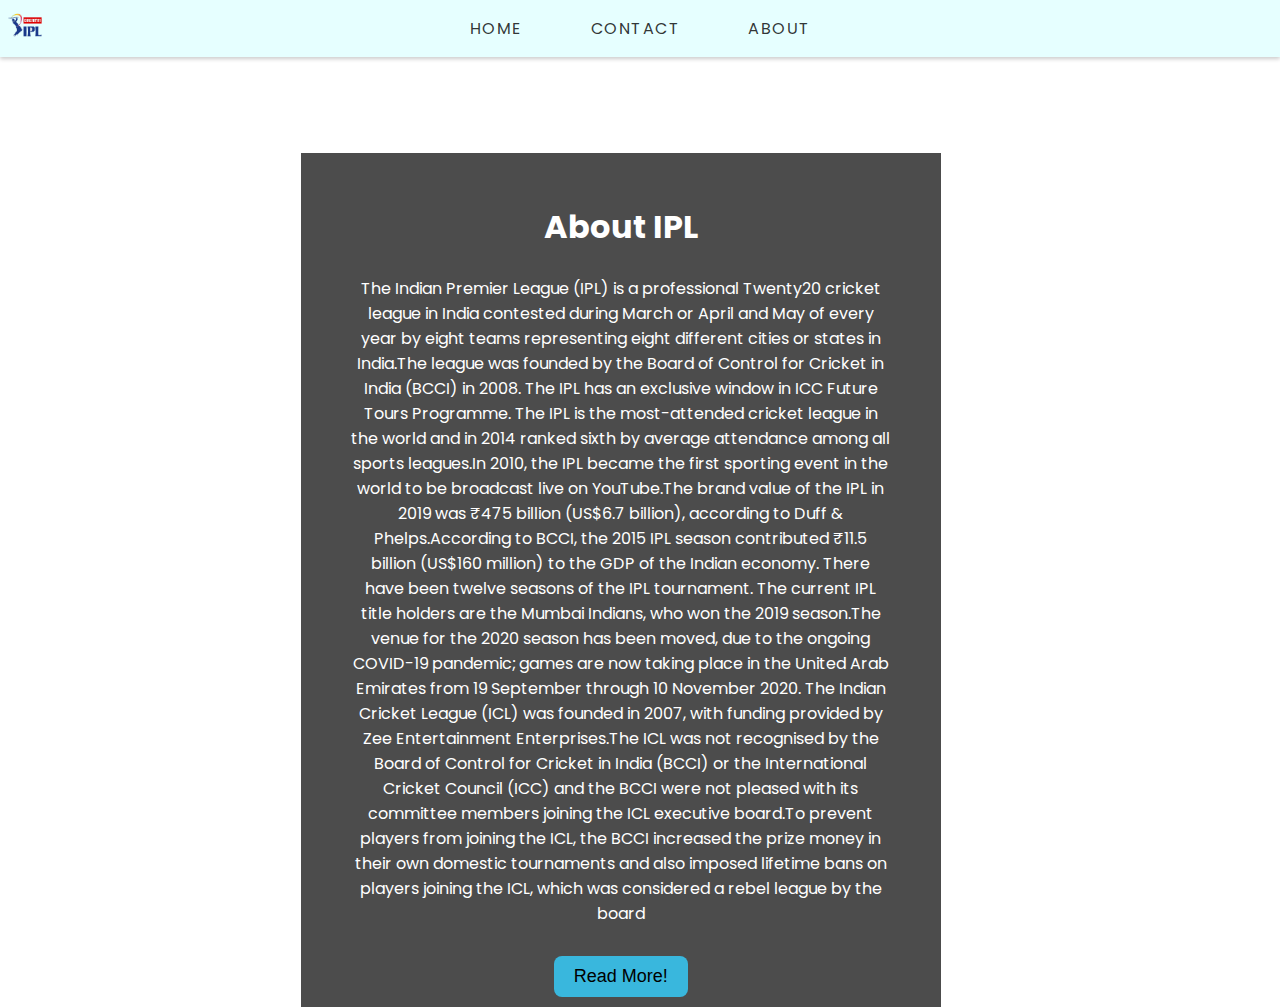
==== about.html @ 226a5529 "about page added" ====
<!DOCTYPE html>
<html lang="en">
<head>
    <meta charset="UTF-8">
    <link rel="stylesheet" href="style.css"/>
    <link rel="stylesheet" href="about.css">
    <title>About IPL</title>
</head>
<body>
    <a href="index.html" class="brand-logo">
        <img src="ipl.png" alt="IPL">
    </a>
    <header id="topbar">       
        <nav>            
            <a class="menu-item active" href="index.html">Home</a>
            <a class="menu-item"  href="contact.html">Contact</a>
            <a class="menu-item" href="about.html">About</a>
        </nav>
    </header>
    <div class="main">
        <h1 align="center">About IPL</h1>
        <br>
       
        
        <p>
            The Indian Premier League (IPL) is a professional Twenty20 cricket league in India contested during March or April and May of every year by eight teams representing eight different cities or states in India.The league was founded by the Board of Control for Cricket in India (BCCI) in 2008. The IPL has an exclusive window in ICC Future Tours Programme.
            The IPL is the most-attended cricket league in the world and in 2014 ranked sixth by average attendance among all sports leagues.In 2010, the IPL became the first sporting event in the world to be broadcast live on YouTube.The brand value of the IPL in 2019 was ₹475 billion (US$6.7 billion), according to Duff & Phelps.According to BCCI, the 2015 IPL season contributed ₹11.5 billion (US$160 million) to the GDP of the Indian economy.

            There have been twelve seasons of the IPL tournament. The current IPL title holders are the Mumbai Indians, who won the 2019 season.The venue for the 2020 season has been moved, due to the ongoing COVID-19 pandemic; games are now taking place in the United Arab Emirates from 19 September through 10 November 2020.
            The Indian Cricket League (ICL) was founded in 2007, with funding provided by Zee Entertainment Enterprises.The ICL was not recognised by the Board of Control for Cricket in India (BCCI) or the International Cricket Council (ICC) and the BCCI were not pleased with its committee members joining the ICL executive board.To prevent players from joining the ICL, the BCCI increased the prize money in their own domestic tournaments and also imposed lifetime bans on players joining the ICL, which was considered a rebel league by the board
        </p>
        <a href="https://en.wikipedia.org/wiki/Indian_Premier_League">
            <button class="btn">Read More!</button>
        </a>
    </div>
</body>
</html>
---- style.css ----
@import url('https://fonts.googleapis.com/css2?family=Poppins:wght@300&display=swap');


body{
    margin: 0;
    font-family: 'Poppins', sans-serif; 
    background : url('https://images.unsplash.com/photo-1540747913346-19e32dc3e97e?ixlib=rb-1.2.1&ixid=eyJhcHBfaWQiOjEyMDd9&w=1000&q=80') top center;
    background-size:cover;
    height: 100vh;
}

#topbar{
    text-align: center;
    box-shadow: 0 2px 4px #ccc;
    padding: 16px;
    background-color:#e6ffff ;
}

.menu-item{
    text-decoration: none;
    text-transform: uppercase;
    color: rgba(0,0,0, 0.8);     
    margin: 0 16px;
    padding: 16px;
    letter-spacing: 1.5px;
    
}
.brand-logo img{
    
    position: absolute;
    height: 50px;
}
.menu-item:hover{
    background-color: black;
    color: white;
}

.styled-table{
    border-collapse: collapse;
    font-size: 0.9em;
    min-width: 400px;
    border-collapse: collapse;
    border-radius: 1em;
    overflow: hidden;
    box-shadow: 25px 30px 15px black;
    margin: auto;
    margin-top: 20px;
    
}

.table-main-header{
    background-color: #99ddff;
}

.table-img{
    height: 65px;
}

.table-head{
    background-color: #99ddff;
    text-align: left;
}

.styled-table th,
.styled-table td{
    padding: 2px 5px;
}

.styled-table tbody tr{
    border-bottom: 1px solid #dddddd; 
    line-height: 1.6;
}

.styled-table tbody tr:nth-of-type(odd)
{
    background-color:#e6fff9;
}
.styled-table tbody tr:nth-of-type(even)
{
    background-color: #d6d6c2;
}
#card-grid{
    padding: 4% 12%;
    display: flex;
    flex-wrap: wrap;
    
}

.card{
    width: calc(25% - 16px);
    box-shadow: 10px 12px 9px black;
    border-radius: 6px;
    margin: 8px;
    background-color: white;
    
}

.card:hover{
    animation: bounce 1.3s linear;
}
@keyframes bounce{
    20%,50%,80%,to{
        transform: translateY(0);
    }
    40%{
        transform: translateY(-30px);
    }
}
.thumbnail{
    width: 100%;
    border-top-left-radius: 6px;
    border-top-right-radius: 6px;
    height: 150px;
}
.card a{
    text-decoration: none;
    
}

.card-label{
    margin: 0;
    padding: 12px;
    letter-spacing: 1.2px;    
}

@media screen and (max-width: 720px){
    .styled-table{
        margin: 20px;
    }
    .card{
        width: 100%;
    }
}
---- about.css ----
*{
    margin: 0;
    padding: 0;
    box-sizing: border-box;
    outline: none;
    
}

body{
    background: url('https://www.hdwallpapersfreedownload.com/uploads/large/ipl/ipl-t20-2018-trophy-cup-hd-wallpaper.jpg') no-repeat top center;
    background-size: cover;
    height: 100vh;
    
}

.main{
   width: 50%;
    background: rgba(0,0,0,0.7);
    color: #ffffff;
    text-align: center;
    padding: 50px;
    padding-bottom: 10px;
    position: absolute;
    top: 17%;
    left: 23.5%;
    transform: translateY(-50%,-50%);
}

.btn{
    margin-top: 30px;
    padding: 10px 20px;
    font-size: large;
    font-weight: 500;
    border: none;
    outline: none;
    background: #39b7dd;
    border-radius: 8px;
    cursor: pointer;
    transition: 0.3s ease-in-out;
}

.btn:hover{
    border: 1px solid white;
    background: black;
    color: greenyellow;
}
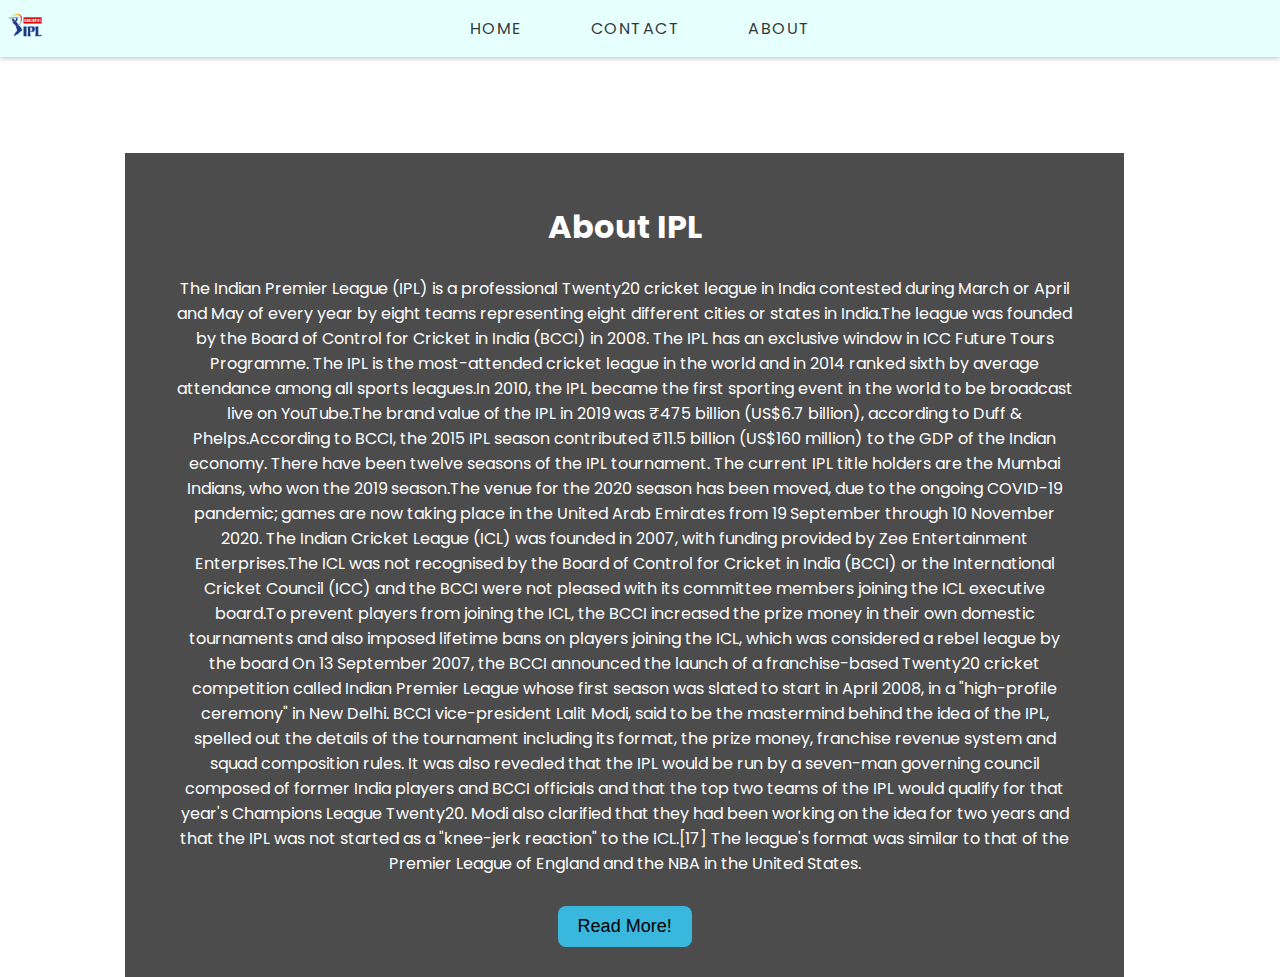
==== commit 41e08152: "Increased span of about us section" ====
--- a/about.html
+++ b/about.html
@@ -28,6 +28,7 @@
 
             There have been twelve seasons of the IPL tournament. The current IPL title holders are the Mumbai Indians, who won the 2019 season.The venue for the 2020 season has been moved, due to the ongoing COVID-19 pandemic; games are now taking place in the United Arab Emirates from 19 September through 10 November 2020.
             The Indian Cricket League (ICL) was founded in 2007, with funding provided by Zee Entertainment Enterprises.The ICL was not recognised by the Board of Control for Cricket in India (BCCI) or the International Cricket Council (ICC) and the BCCI were not pleased with its committee members joining the ICL executive board.To prevent players from joining the ICL, the BCCI increased the prize money in their own domestic tournaments and also imposed lifetime bans on players joining the ICL, which was considered a rebel league by the board
+            On 13 September 2007, the BCCI announced the launch of a franchise-based Twenty20 cricket competition called Indian Premier League whose first season was slated to start in April 2008, in a "high-profile ceremony" in New Delhi. BCCI vice-president Lalit Modi, said to be the mastermind behind the idea of the IPL, spelled out the details of the tournament including its format, the prize money, franchise revenue system and squad composition rules. It was also revealed that the IPL would be run by a seven-man governing council composed of former India players and BCCI officials and that the top two teams of the IPL would qualify for that year's Champions League Twenty20. Modi also clarified that they had been working on the idea for two years and that the IPL was not started as a "knee-jerk reaction" to the ICL.[17] The league's format was similar to that of the Premier League of England and the NBA in the United States.
         </p>
         <a href="https://en.wikipedia.org/wiki/Indian_Premier_League">
             <button class="btn">Read More!</button>
--- a/about.css
+++ b/about.css
@@ -14,15 +14,15 @@
 }
 
 .main{
-   width: 50%;
+    width: 78%;
     background: rgba(0,0,0,0.7);
     color: #ffffff;
     text-align: center;
     padding: 50px;
-    padding-bottom: 10px;
+    padding-bottom: 30px;
     position: absolute;
     top: 17%;
-    left: 23.5%;
+    left: 9.8%;
     transform: translateY(-50%,-50%);
 }
 
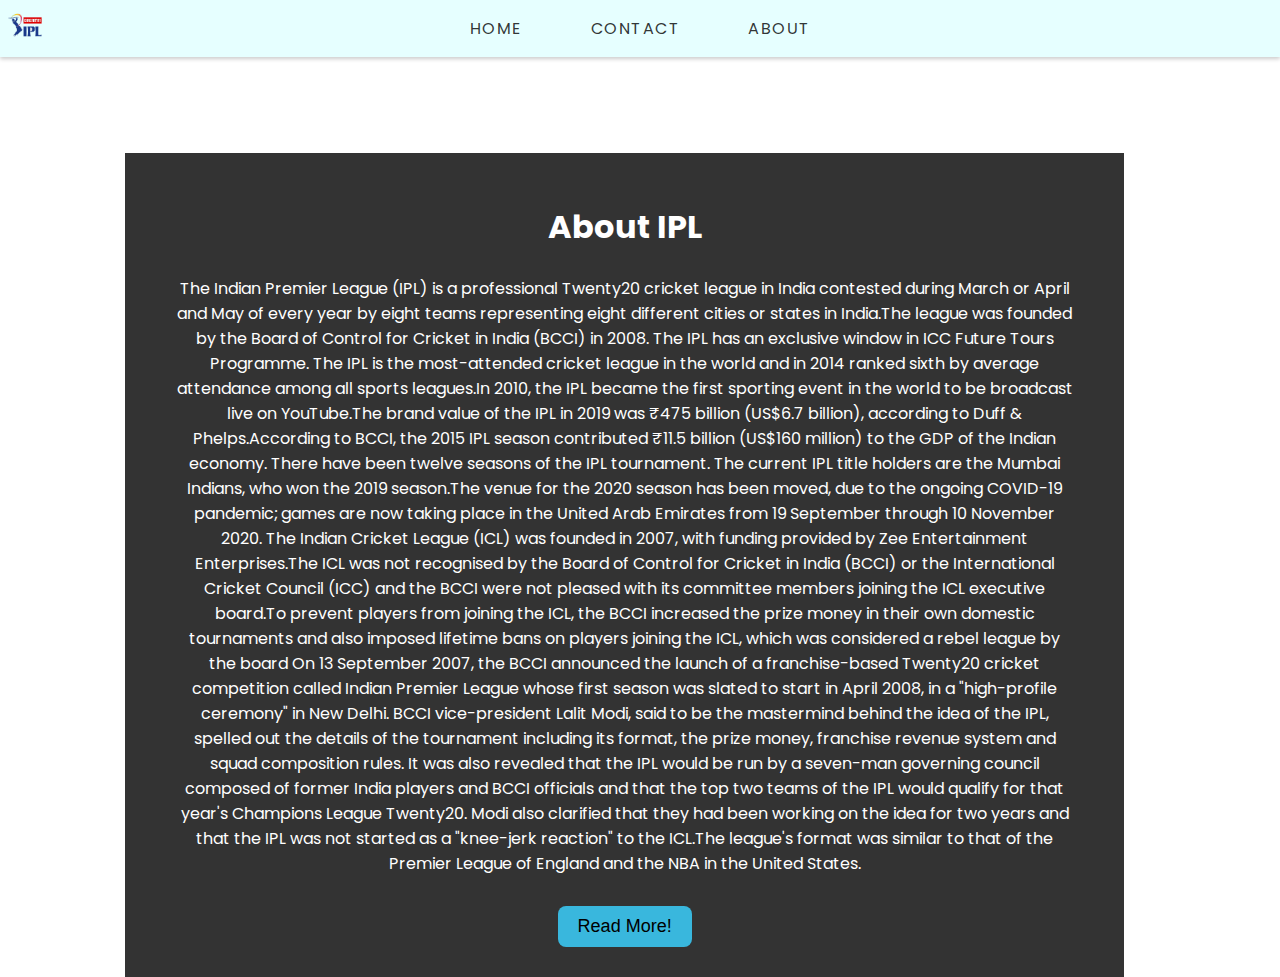
==== commit f1e1b039: "Increased span of about us section" ====
--- a/about.html
+++ b/about.html
@@ -28,7 +28,7 @@
 
             There have been twelve seasons of the IPL tournament. The current IPL title holders are the Mumbai Indians, who won the 2019 season.The venue for the 2020 season has been moved, due to the ongoing COVID-19 pandemic; games are now taking place in the United Arab Emirates from 19 September through 10 November 2020.
             The Indian Cricket League (ICL) was founded in 2007, with funding provided by Zee Entertainment Enterprises.The ICL was not recognised by the Board of Control for Cricket in India (BCCI) or the International Cricket Council (ICC) and the BCCI were not pleased with its committee members joining the ICL executive board.To prevent players from joining the ICL, the BCCI increased the prize money in their own domestic tournaments and also imposed lifetime bans on players joining the ICL, which was considered a rebel league by the board
-            On 13 September 2007, the BCCI announced the launch of a franchise-based Twenty20 cricket competition called Indian Premier League whose first season was slated to start in April 2008, in a "high-profile ceremony" in New Delhi. BCCI vice-president Lalit Modi, said to be the mastermind behind the idea of the IPL, spelled out the details of the tournament including its format, the prize money, franchise revenue system and squad composition rules. It was also revealed that the IPL would be run by a seven-man governing council composed of former India players and BCCI officials and that the top two teams of the IPL would qualify for that year's Champions League Twenty20. Modi also clarified that they had been working on the idea for two years and that the IPL was not started as a "knee-jerk reaction" to the ICL.[17] The league's format was similar to that of the Premier League of England and the NBA in the United States.
+            On 13 September 2007, the BCCI announced the launch of a franchise-based Twenty20 cricket competition called Indian Premier League whose first season was slated to start in April 2008, in a "high-profile ceremony" in New Delhi. BCCI vice-president Lalit Modi, said to be the mastermind behind the idea of the IPL, spelled out the details of the tournament including its format, the prize money, franchise revenue system and squad composition rules. It was also revealed that the IPL would be run by a seven-man governing council composed of former India players and BCCI officials and that the top two teams of the IPL would qualify for that year's Champions League Twenty20. Modi also clarified that they had been working on the idea for two years and that the IPL was not started as a "knee-jerk reaction" to the ICL.The league's format was similar to that of the Premier League of England and the NBA in the United States.
         </p>
         <a href="https://en.wikipedia.org/wiki/Indian_Premier_League">
             <button class="btn">Read More!</button>
--- a/about.css
+++ b/about.css
@@ -15,7 +15,7 @@
 
 .main{
     width: 78%;
-    background: rgba(0,0,0,0.7);
+    background: rgba(0,0,0,0.8);
     color: #ffffff;
     text-align: center;
     padding: 50px;
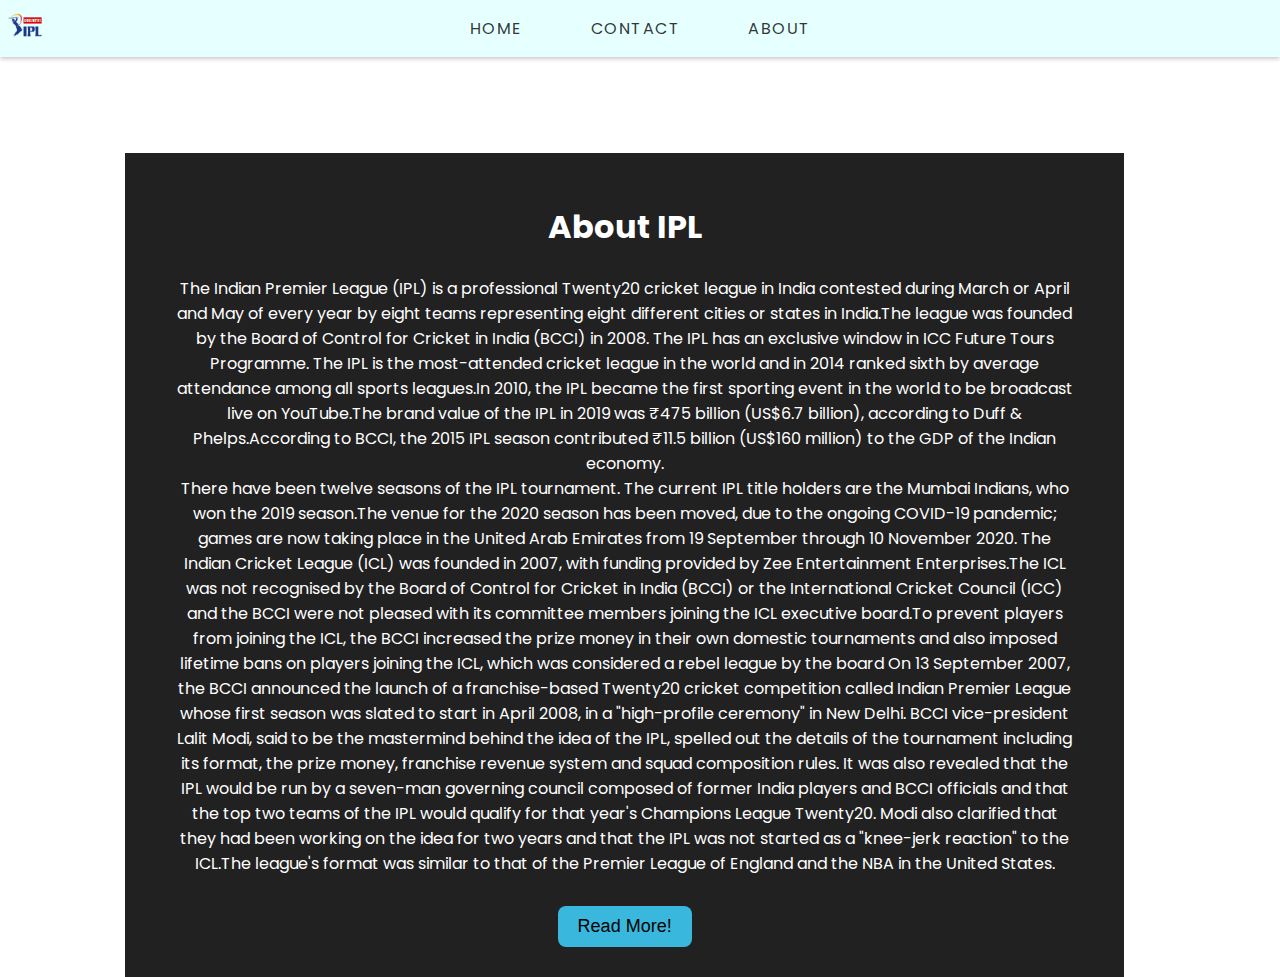
==== commit aed49d7e: "file system organized" ====
--- a/about.html
+++ b/about.html
@@ -2,13 +2,14 @@
 <html lang="en">
 <head>
     <meta charset="UTF-8">
-    <link rel="stylesheet" href="style.css"/>
-    <link rel="stylesheet" href="about.css">
+    <meta name="viewport" content="width=device-width, initial-scale=1.0">
+    <link rel="stylesheet" href="css/style.css"/>
+    <link rel="stylesheet" href="css/about.css">
     <title>About IPL</title>
 </head>
 <body>
     <a href="index.html" class="brand-logo">
-        <img src="ipl.png" alt="IPL">
+        <img src="Images/Ipl_logo/ipl.png" alt="IPL">
     </a>
     <header id="topbar">       
         <nav>            
@@ -25,7 +26,8 @@
         <p>
             The Indian Premier League (IPL) is a professional Twenty20 cricket league in India contested during March or April and May of every year by eight teams representing eight different cities or states in India.The league was founded by the Board of Control for Cricket in India (BCCI) in 2008. The IPL has an exclusive window in ICC Future Tours Programme.
             The IPL is the most-attended cricket league in the world and in 2014 ranked sixth by average attendance among all sports leagues.In 2010, the IPL became the first sporting event in the world to be broadcast live on YouTube.The brand value of the IPL in 2019 was ₹475 billion (US$6.7 billion), according to Duff & Phelps.According to BCCI, the 2015 IPL season contributed ₹11.5 billion (US$160 million) to the GDP of the Indian economy.
-
+        </p>
+        <p class="mobile-para">
             There have been twelve seasons of the IPL tournament. The current IPL title holders are the Mumbai Indians, who won the 2019 season.The venue for the 2020 season has been moved, due to the ongoing COVID-19 pandemic; games are now taking place in the United Arab Emirates from 19 September through 10 November 2020.
             The Indian Cricket League (ICL) was founded in 2007, with funding provided by Zee Entertainment Enterprises.The ICL was not recognised by the Board of Control for Cricket in India (BCCI) or the International Cricket Council (ICC) and the BCCI were not pleased with its committee members joining the ICL executive board.To prevent players from joining the ICL, the BCCI increased the prize money in their own domestic tournaments and also imposed lifetime bans on players joining the ICL, which was considered a rebel league by the board
             On 13 September 2007, the BCCI announced the launch of a franchise-based Twenty20 cricket competition called Indian Premier League whose first season was slated to start in April 2008, in a "high-profile ceremony" in New Delhi. BCCI vice-president Lalit Modi, said to be the mastermind behind the idea of the IPL, spelled out the details of the tournament including its format, the prize money, franchise revenue system and squad composition rules. It was also revealed that the IPL would be run by a seven-man governing council composed of former India players and BCCI officials and that the top two teams of the IPL would qualify for that year's Champions League Twenty20. Modi also clarified that they had been working on the idea for two years and that the IPL was not started as a "knee-jerk reaction" to the ICL.The league's format was similar to that of the Premier League of England and the NBA in the United States.
--- a/css/style.css
+++ b/css/style.css
@@ -0,0 +1,179 @@
+@import url('https://fonts.googleapis.com/css2?family=Poppins:wght@300&display=swap');
+
+
+body{
+    margin: 0;
+    font-family: 'Poppins', sans-serif; 
+    background : url('https://images.unsplash.com/photo-1540747913346-19e32dc3e97e?ixlib=rb-1.2.1&ixid=eyJhcHBfaWQiOjEyMDd9&w=1000&q=80') top center;
+    background-size:cover;
+    height: 100vh;
+}
+
+#topbar{
+    text-align: center;
+    box-shadow: 0 2px 4px #ccc;
+    padding: 16px;
+    background-color:#e6ffff ;
+}
+
+.menu-item{
+    text-decoration: none;
+    text-transform: uppercase;
+    color: rgba(0,0,0, 0.8);     
+    margin: 0 16px;
+    padding: 16px;
+    letter-spacing: 1.5px;
+    
+}
+.brand-logo img{
+    
+    position: absolute;
+    height: 50px;
+}
+.menu-item:hover{
+    background-color: black;
+    color: white;
+}
+
+.styled-table{
+    border-collapse: collapse;
+    font-size: 0.9em;
+    min-width: 200px;
+    border-collapse: collapse;
+    border-radius: 1em;
+    overflow: hidden;
+    box-shadow: 25px 30px 15px black;
+    margin: auto;
+    margin-top: 20px;
+    
+}
+
+.table-main-header{
+    background-color: #99ddff;
+}
+
+.table-img{
+    height: 65px;
+}
+
+.table-head{
+    background-color: #99ddff;
+    text-align: left;
+}
+
+.styled-table th,
+.styled-table td{
+    padding: 2px 5px;
+}
+
+.styled-table tbody tr{
+    border-bottom: 1px solid #dddddd; 
+    line-height: 1.6;
+}
+
+.styled-table tbody tr:nth-of-type(odd)
+{
+    background-color:#e6fff9;
+}
+.styled-table tbody tr:nth-of-type(even)
+{
+    background-color: #d6d6c2;
+}
+
+#card-grid{
+    padding: 4% 12%;
+    display: flex;
+    flex-wrap: wrap;
+    
+}
+
+.card{
+    width: calc(25% - 16px);
+    box-shadow: 10px 12px 9px black;
+    border-radius: 6px;
+    margin: 8px;
+    background-color: white;
+    
+}
+
+.card:hover{
+    animation: bounce 1s linear;
+}
+@keyframes bounce{
+    20%,50%,80%,to{
+        transform: translateY(0);
+    }
+    40%{
+        transform: translateY(-30px);
+    }
+}
+.thumbnail{
+    width: 100%;
+    border-top-left-radius: 6px;
+    border-top-right-radius: 6px;
+    height: 150px;
+}
+.card a{
+    text-decoration: none;
+    
+}
+
+.card-label{
+    margin: 0;
+    padding: 12px;
+    letter-spacing: 1.2px;    
+}
+
+@media(max-width: 600px){
+    
+    .menu-item{
+        letter-spacing: 0;
+        padding: 5px;
+    }
+    
+    
+    .styled-table{
+        font-size: 0.6em;
+        border-collapse: collapse;
+        border-radius: 1em;
+        margin: auto;
+        margin-top: 20px;
+        margin-bottom: 40px;
+
+    }
+
+    
+
+    .table-img{
+        height: 30px;
+    }
+
+    
+
+    .styled-table th,
+    .styled-table td{
+        font-size: 0.8em;
+        padding: 0px 4px;
+    }
+
+    .styled-table tbody tr{
+        border-bottom: 1px solid #dddddd; 
+        line-height: 1.9;
+    }
+
+    #card-grid{
+        padding: 16px;
+    }
+    .card{
+        width: calc(50% - 14px);
+        margin: 7px;
+        height: 210px;
+    }
+    .card-label{
+        font-size: small;
+        margin: 0;
+        padding: 7px;
+        letter-spacing: 0.5px;    
+    }
+}
+
--- a/css/about.css
+++ b/css/about.css
@@ -0,0 +1,59 @@
+*{
+    margin: 0;
+    padding: 0;
+    box-sizing: border-box;
+    outline: none;
+    
+}
+
+body{
+    background: url('https://www.hdwallpapersfreedownload.com/uploads/large/ipl/ipl-t20-2018-trophy-cup-hd-wallpaper.jpg') no-repeat top center;
+    background-size: cover;
+    height: 100vh;
+    
+}
+
+.main{
+    width: 78%;
+    background: rgba(0,0,0,0.87);
+    color: #ffffff;
+    text-align: center;
+    padding: 50px;
+    padding-bottom: 30px;
+    position: absolute;
+    top: 17%;
+    left: 9.8%;
+    transform: translateY(-50%,-50%);
+}
+
+.btn{
+    margin-top: 30px;
+    padding: 10px 20px;
+    font-size: large;
+    font-weight: 500;
+    border: none;
+    outline: none;
+    background: #39b7dd;
+    border-radius: 8px;
+    cursor: pointer;
+    transition: 0.3s ease-in-out;
+}
+
+.btn:hover{
+    border: 1px solid white;
+    background: black;
+    color: greenyellow;
+}
+
+@media screen and (max-width: 600px){
+    .main{
+        width: 90%;
+        left: 5%;
+        padding: 10px;
+        font-size: small;
+        font-weight: 100;
+    }
+    .mobile-para{
+        display: none;
+    }
+}